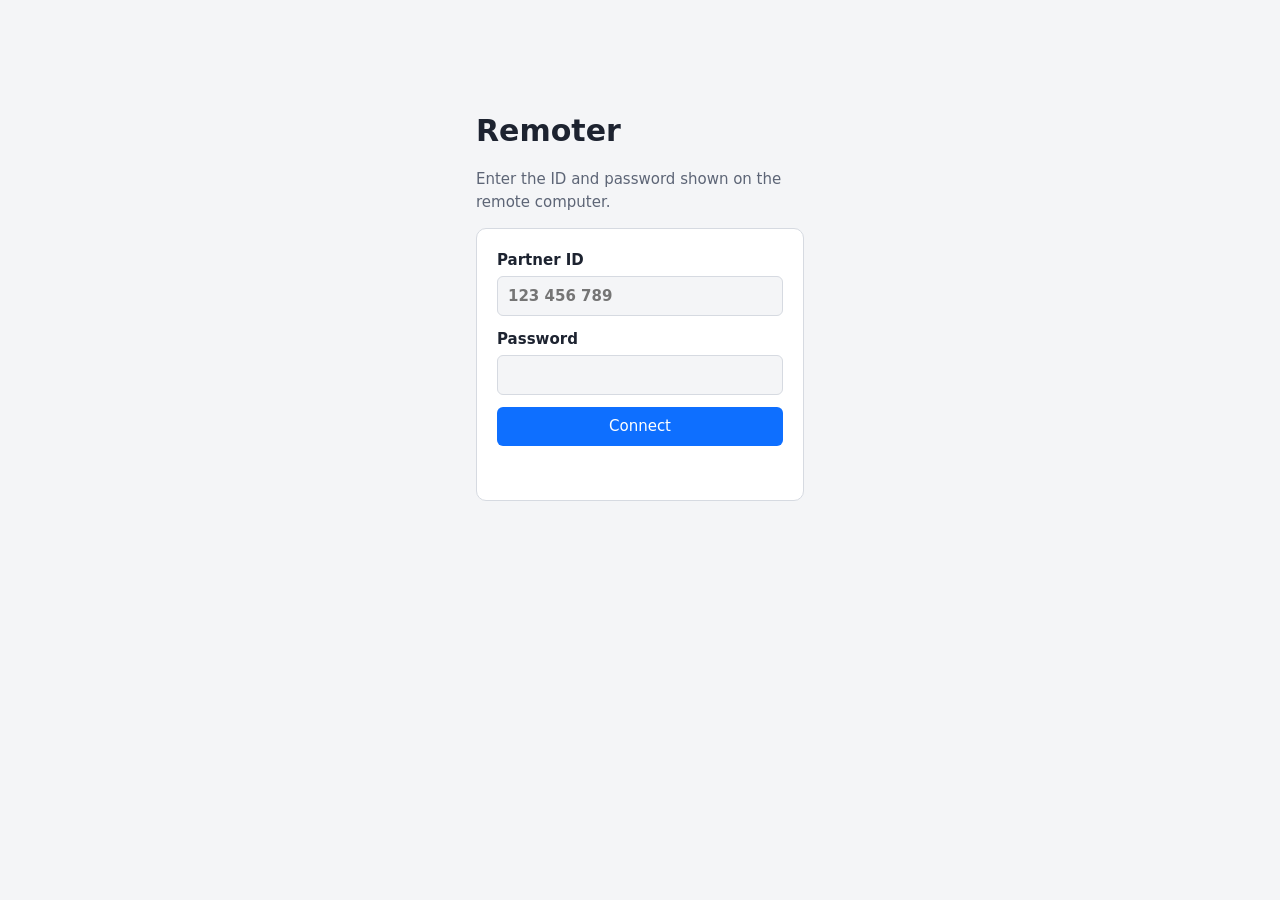
==== web/static/index.html @ 3fc7ad1c "Mirror the remote cursor and add monitor, scaling and key tools The host reports its pointer shape (" ====
<!doctype html>
<html lang="en">
<head>
<meta charset="utf-8">
<meta name="viewport" content="width=device-width, initial-scale=1">
<title>Remoter</title>
<link rel="stylesheet" href="style.css">
</head>
<body>
<main id="connect-view">
  <h1>Remoter</h1>
  <p>Enter the ID and password shown on the remote computer.</p>
  <form id="connect-form">
    <label>Partner ID <input id="id" inputmode="numeric" autocomplete="off" placeholder="123 456 789" required></label>
    <label>Password <input id="password" type="password" autocomplete="off" required></label>
    <button type="submit">Connect</button>
    <p id="status" role="status"></p>
  </form>
</main>
<div id="session-view" hidden>
  <header>
    <span id="session-label"></span>
    <span id="stats"></span>
    <span id="notice" role="status"></span>
    <select id="display" title="Display" hidden></select>
    <select id="keys" title="Send a key combination">
      <option value="">Send keys…</option>
      <option value="MetaLeft">Windows key</option>
      <option value="MetaLeft+KeyR">Win+R (Run)</option>
      <option value="MetaLeft+KeyD">Win+D (Desktop)</option>
      <option value="MetaLeft+KeyE">Win+E (Explorer)</option>
      <option value="AltLeft+Tab">Alt+Tab</option>
      <option value="AltLeft+F4">Alt+F4</option>
      <option value="ControlLeft+ShiftLeft+Escape">Ctrl+Shift+Esc (Task Manager)</option>
      <option value="ControlLeft+KeyW">Ctrl+W</option>
      <option value="ControlLeft+KeyT">Ctrl+T</option>
      <option value="ControlLeft+KeyN">Ctrl+N</option>
    </select>
    <button id="scale" class="secondary" title="Switch between fit to window and actual size">1:1</button>
    <button id="fullscreen" class="secondary">Full screen</button>
    <button id="disconnect">Disconnect</button>
  </header>
  <div id="screen-wrap"><canvas id="screen" tabindex="0"></canvas></div>
</div>
<script src="viewer.js"></script>
</body>
</html>
---- web/static/style.css ----
:root { --bg: #f4f5f7; --fg: #1d2330; --muted: #5d6576; --accent: #0e6fff; --card: #fff; --border: #d6dae1; }
@media (prefers-color-scheme: dark) {
  :root { --bg: #14171c; --fg: #e8eaee; --muted: #9aa2b1; --accent: #4c94ff; --card: #1e232a; --border: #333a45; }
}
* { box-sizing: border-box; }
body { margin: 0; font: 15px/1.5 system-ui, sans-serif; background: var(--bg); color: var(--fg); }
#connect-view { max-width: 360px; margin: 12vh auto; padding: 0 16px; }
h1 { margin: 0 0 4px; }
p { color: var(--muted); }
form { display: grid; gap: 12px; background: var(--card); border: 1px solid var(--border); border-radius: 10px; padding: 20px; }
label { display: grid; gap: 4px; font-weight: 600; }
input { font: inherit; padding: 8px 10px; border: 1px solid var(--border); border-radius: 6px; background: var(--bg); color: var(--fg); }
button { font: inherit; padding: 8px 14px; border: 0; border-radius: 6px; background: var(--accent); color: #fff; cursor: pointer; }
#status { margin: 0; min-height: 1.5em; }
#session-view { position: fixed; inset: 0; display: flex; flex-direction: column; background: #000; }
#session-view[hidden] { display: none; }
header { display: flex; flex-wrap: wrap; gap: 8px 16px; align-items: center; padding: 6px 12px; background: var(--card); }
#notice { color: var(--accent); }
#stats { flex: 1; color: var(--muted); font-variant-numeric: tabular-nums; }
header button, header select { padding: 4px 10px; font-size: 14px; }
header select { font: inherit; font-size: 14px; border: 1px solid var(--border); border-radius: 6px; background: var(--bg); color: var(--fg); }
button.secondary { background: transparent; color: var(--fg); border: 1px solid var(--border); }
#screen-wrap { flex: 1; min-height: 0; display: flex; overflow: hidden; }
#screen-wrap.actual { overflow: auto; }
canvas { flex: 1; min-width: 0; width: 100%; height: 100%; object-fit: contain; outline: none; cursor: default; }
#screen-wrap.actual canvas { flex: none; margin: auto; object-fit: fill; }
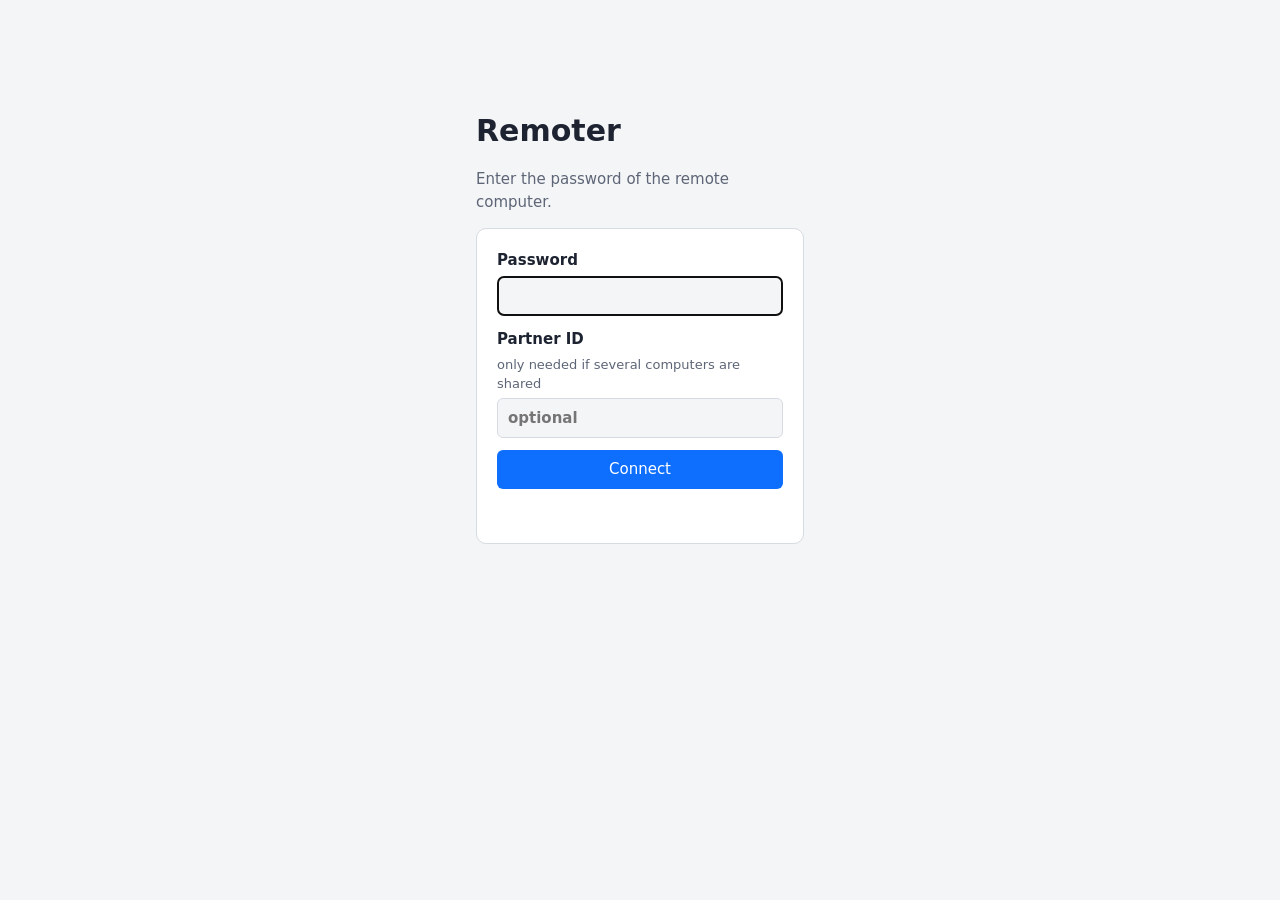
==== commit 68e99329: "Connect with just a password, defaulting to root When only one host is connected to the server, a vi" ====
--- a/web/static/index.html
+++ b/web/static/index.html
@@ -9,10 +9,11 @@
 <body>
 <main id="connect-view">
   <h1>Remoter</h1>
-  <p>Enter the ID and password shown on the remote computer.</p>
+  <p>Enter the password of the remote computer.</p>
   <form id="connect-form">
-    <label>Partner ID <input id="id" inputmode="numeric" autocomplete="off" placeholder="123 456 789" required></label>
-    <label>Password <input id="password" type="password" autocomplete="off" required></label>
+    <label>Password <input id="password" type="password" autocomplete="current-password" required autofocus></label>
+    <label>Partner ID <span class="hint">only needed if several computers are shared</span>
+      <input id="id" inputmode="numeric" autocomplete="off" placeholder="optional"></label>
     <button type="submit">Connect</button>
     <p id="status" role="status"></p>
   </form>
--- a/web/static/style.css
+++ b/web/static/style.css
@@ -11,6 +11,7 @@
 label { display: grid; gap: 4px; font-weight: 600; }
 input { font: inherit; padding: 8px 10px; border: 1px solid var(--border); border-radius: 6px; background: var(--bg); color: var(--fg); }
 button { font: inherit; padding: 8px 14px; border: 0; border-radius: 6px; background: var(--accent); color: #fff; cursor: pointer; }
+.hint { font-weight: 400; color: var(--muted); font-size: 13px; }
 #status { margin: 0; min-height: 1.5em; }
 #session-view { position: fixed; inset: 0; display: flex; flex-direction: column; background: #000; }
 #session-view[hidden] { display: none; }
